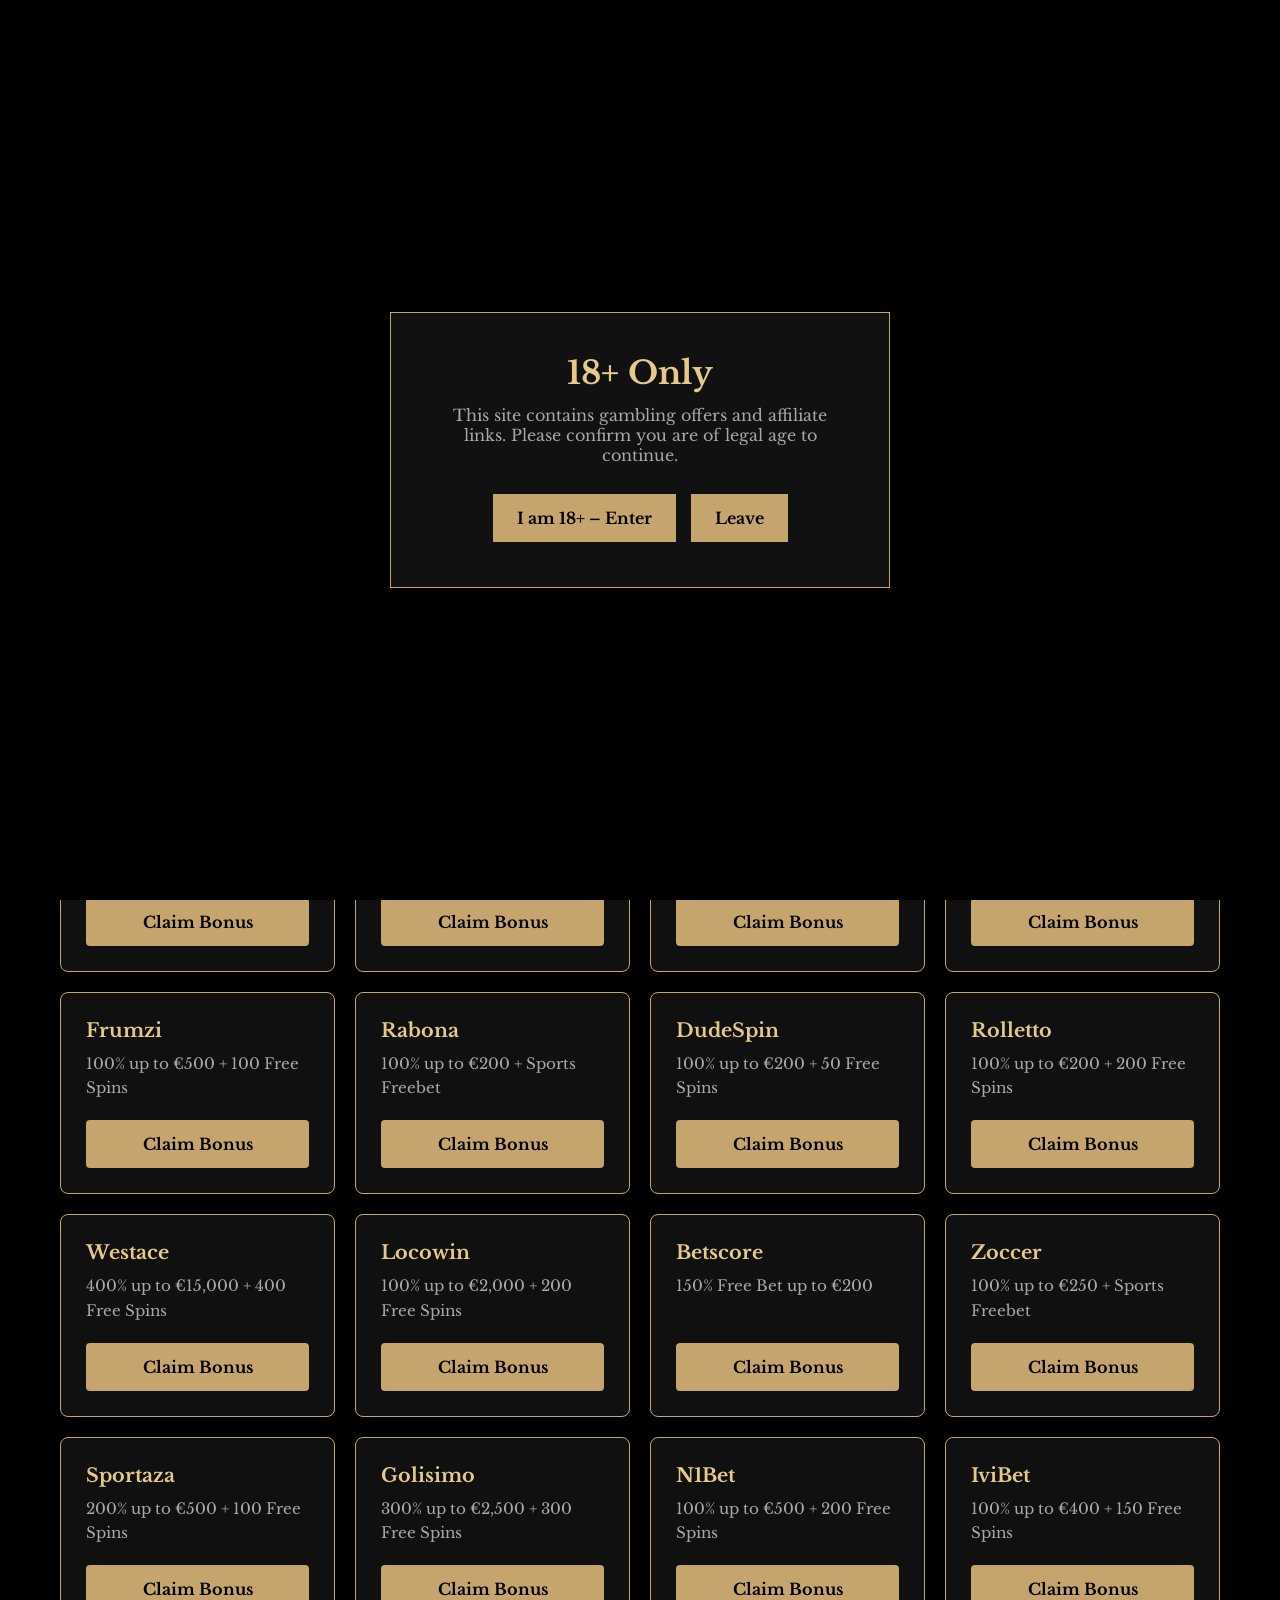
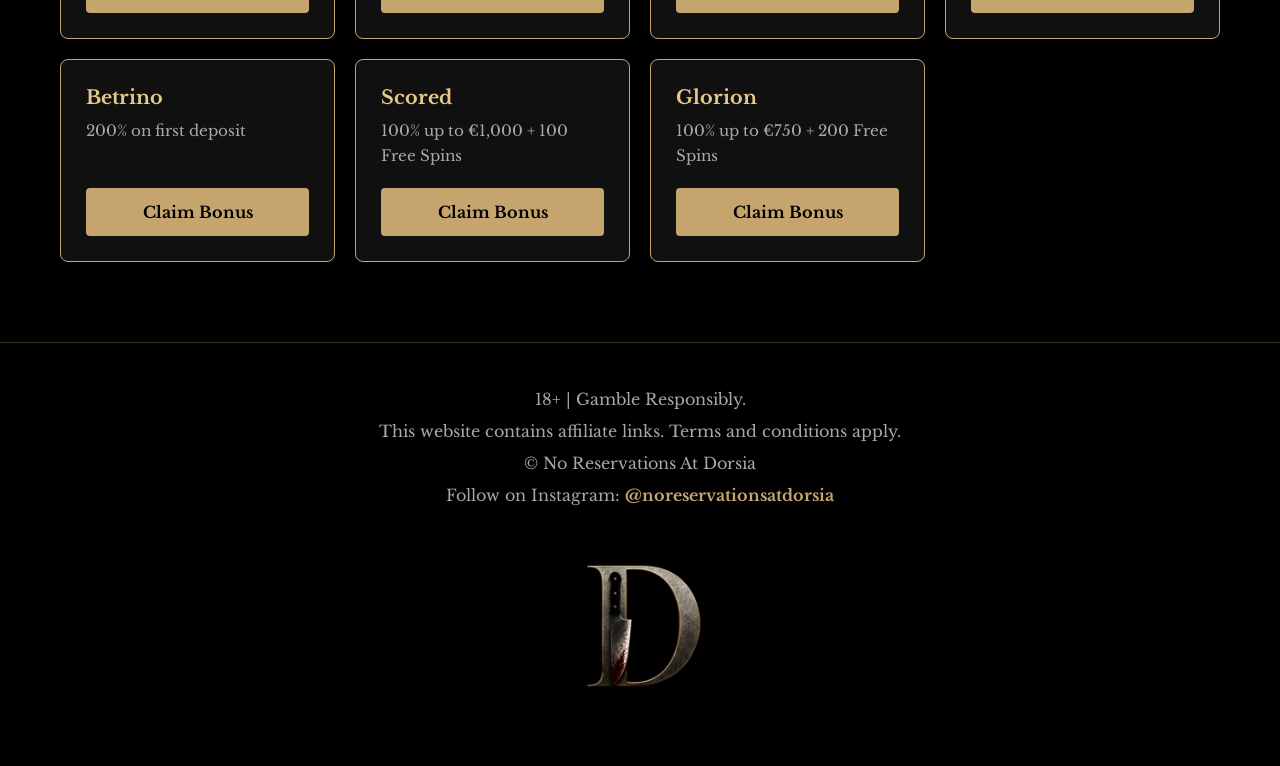
==== index.html @ 40aa264f "Update index.html" ====
<!DOCTYPE html>
<html lang="en">
<head>
<link href="https://fonts.googleapis.com/css2?family=Libre+Baskerville:wght@400;700&display=swap" rel="stylesheet">
<meta charset="UTF-8">
<meta name="viewport" content="width=device-width, initial-scale=1.0">
<title>No Reservations At Dorsia</title>
<style>
:root {
  --bg: #000000;
  --card: #101010;
  --gold: #c5a46d;
  --gold2: #e4c989;
  --silver: #a8a8a8;
  --red: #7a0f12;
  --text: #f2f2f2;
}
* { margin: 0; padding: 0; box-sizing: border-box; }
body { background: var(--bg); color: var(--text); font-family: "Libre Baskerville", sans-serif; }

/* AGE GATE */
#agegate {
  position: fixed; inset: 0; background: #000;
  display: flex; align-items: center; justify-content: center; z-index: 999;
}
.gatebox {
  border: 1px solid var(--gold); padding: 40px; max-width: 500px;
  text-align: center; background: #111;
}
.gatebox h2 { color: var(--gold2); font-size: 2rem; margin-bottom: 12px; }
.gatebox p { color: var(--silver); margin-bottom: 24px; }
.btn {
  display: inline-block; padding: 14px 24px; background: var(--gold);
  color: #000; text-decoration: none; border: none; cursor: pointer;
  margin: 5px; font-weight: bold; font-family: "Libre Baskerville", sans-serif;
  font-size: 1rem;
}
.btn:hover { background: var(--gold2); }

/* HERO */
.hero { text-align: center; padding: 80px 20px; }
.hero h1 { font-size: 3.5rem; color: var(--gold); line-height: 1.2; }
.hero p { max-width: 700px; margin: 20px auto; color: var(--silver); line-height: 1.8; }
.banner { font-size: 2rem; color: var(--gold2); margin-bottom: 20px; letter-spacing: 0.05em; }

/* FEATURED (Razed) */
.featured-wrap {
  max-width: 1200px;
  margin: 0 auto;
  padding: 0 20px 10px;
}
.featured-card {
  background: linear-gradient(135deg, #1a1200 0%, #101010 60%);
  border: 2px solid var(--gold2);
  border-radius: 8px;
  padding: 35px 40px;
  display: flex;
  align-items: center;
  justify-content: space-between;
  gap: 30px;
  flex-wrap: wrap;
  position: relative;
  overflow: hidden;
}
.featured-card::before {
  content: '★ FEATURED ★';
  position: absolute;
  top: 12px; right: 16px;
  font-size: 0.65rem;
  letter-spacing: 0.2em;
  color: var(--gold2);
  opacity: 0.7;
}
.featured-left h2 {
  font-size: 2rem;
  color: var(--gold2);
  margin-bottom: 6px;
}
.featured-left p {
  color: var(--silver);
  font-size: 1rem;
  line-height: 1.7;
  max-width: 500px;
}
.featured-right {
  display: flex;
  flex-direction: column;
  align-items: center;
  gap: 12px;
  min-width: 200px;
}
.code-box {
  background: #000;
  border: 1px solid var(--gold);
  padding: 10px 28px;
  text-align: center;
  width: 100%;
}
.code-label {
  font-size: 0.65rem;
  letter-spacing: 0.2em;
  color: var(--silver);
  text-transform: uppercase;
  margin-bottom: 4px;
}
.code-value {
  font-size: 1.6rem;
  font-weight: 700;
  color: var(--gold2);
  letter-spacing: 0.15em;
}
.featured-card a.btn-featured {
  display: block;
  text-align: center;
  padding: 16px 32px;
  background: var(--gold2);
  color: #000;
  text-decoration: none;
  font-weight: bold;
  border-radius: 4px;
  width: 100%;
  font-size: 1rem;
  transition: background 0.2s;
}
.featured-card a.btn-featured:hover { background: var(--gold); }
  
/* GRID */
.grid {
  display: grid;
  grid-template-columns: repeat(auto-fit, minmax(260px, 1fr));
  gap: 20px;
  max-width: 1200px;
  margin: 0 auto;
  padding: 40px 20px;
}

/* CARD */
.card {
  background: var(--card);
  border: 1px solid var(--gold);
  padding: 25px;
  border-radius: 8px;
  transition: transform 0.3s;
  display: flex;
  flex-direction: column;
  gap: 10px;
}
.card:hover { transform: translateY(-4px); }
.card h3 { color: var(--gold2); font-size: 1.2rem; }
.card p { color: var(--silver); font-size: 0.95rem; line-height: 1.6; flex: 1; }
.card a {
  display: block; text-align: center; margin-top: 10px;
  padding: 14px; background: var(--gold); color: #000;
  text-decoration: none; font-weight: bold;
  border-radius: 4px; transition: background 0.2s;
}
.card a:hover { background: var(--gold2); }

/* FOOTER */
footer {
  text-align: center; padding: 40px; color: var(--silver);
  border-top: 1px solid rgba(197,164,109,0.3); margin-top: 40px;
  line-height: 2;
}
footer a { color: var(--gold); text-decoration: none; font-weight: bold; }
footer a:hover { color: var(--gold2); }
</style>
</head>
<body>

<!-- AGE GATE -->
<div id="agegate">
  <div class="gatebox">
    <h2>18+ Only</h2>
    <p>This site contains gambling offers and affiliate links. Please confirm you are of legal age to continue.</p>
    <button class="btn" onclick="document.getElementById('agegate').style.display='none'">I am 18+ – Enter</button>
    <a class="btn" href="https://www.check-dein-spiel.de/">Leave</a>
  </div>
</div>

<!-- HERO -->
<section class="hero">
  <div class="banner">NO RESERVATIONS AT DORSIA</div>
  <h1>Some doors stay closed.<br>These don't.</h1>
  <p>Exclusive casino bonus offers curated for players looking for premium experiences. No waiting list. No reservations.</p>
  <a href="#offers" class="btn">View The Reservation List</a>
</section>

<!-- RAZED FEATURED -->
<div class="featured-wrap">
  <div class="featured-card">
    <div class="featured-left">
      <h2>Razed Casino</h2>
      <p>One of the hottest crypto casinos right now. Sign up with the exclusive code and unlock a premium welcome package with enhanced rewards for new players.</p>
    </div>
    <div class="featured-right">
      <div class="code-box">
        <div class="code-label">Bonus Code</div>
        <div class="code-value">FXDORSIA</div>
      </div>
      <a href="https://www.razed.com/signup/?raf=FXDORSIA" target="_blank" rel="noopener sponsored" class="btn-featured">Claim at Razed →</a>
    </div>
  </div>
</div>
  
<!-- CASINO GRID – order matches screenshot 2 -->
<section id="offers" class="grid">

  <div class="card">
    <h3>RTBet</h3>
    <p>100% up to €500 + 200 Free Spins + 1 Bonus Crab</p>
    <a href="https://rtbet-6012.com/de/?mid=315090_2185913&fluid=9656f825-aeb8-4941-a51a-44a01bb0c716&clickid=noreseservationsatdorsia-SB7424" target="_blank" rel="noopener sponsored">Claim Bonus</a>
  </div>

  <div class="card">
    <h3>BankonBet</h3>
    <p>100% up to €300 + 100 Free Spins</p>
    <a href="https://bnkw.monalvor.com/?mid=103181_2185911&clickid=noreseservationsatdorsia-SB7410" target="_blank" rel="noopener sponsored">Claim Bonus</a>
  </div>

  <div class="card">
    <h3>Legiano</h3>
    <p>150% up to €750</p>
    <a href="https://lgno.monalvor.com/?mid=103181_2185912&clickid=noreseservationsatdorsia-SB7411" target="_blank" rel="noopener sponsored">Claim Bonus</a>
  </div>

  <div class="card">
    <h3>MyStake</h3>
    <p>150% up to €500 + Freebet</p>
    <a href="https://go.affiliatemystake.com/visit/?bta=3132393&nci=5664&afp=noreseservationsatdorsia-SB7412&utm_campaign=noreseservationsatdorsia" target="_blank" rel="noopener sponsored">Claim Bonus</a>
  </div>

  <div class="card">
    <h3>Frumzi</h3>
    <p>100% up to €500 + 100 Free Spins</p>
    <a href="https://frm.lynmonkel.com/?mid=95901_2185907&clickid=noreseservationsatdorsia-SB7413" target="_blank" rel="noopener sponsored">Claim Bonus</a>
  </div>

  <div class="card">
    <h3>Rabona</h3>
    <p>100% up to €200 + Sports Freebet</p>
    <a href="https://rbn.lynmonkel.com/?mid=51585_2185920&clickid=noreseservationsatdorsia-SB7414" target="_blank" rel="noopener sponsored">Claim Bonus</a>
  </div>

  <div class="card">
    <h3>DudeSpin</h3>
    <p>100% up to €200 + 50 Free Spins</p>
    <a href="https://ddspn.lynmonkel.com/?mid=95901_2185905&clickid=noreseservationsatdorsia-SB7415" target="_blank" rel="noopener sponsored">Claim Bonus</a>
  </div>

  <div class="card">
    <h3>Rolletto</h3>
    <p>100% up to €200 + 200 Free Spins</p>
    <a href="https://track.rollettoaffiliate.com/visit/?bta=40731&brand=rolletto&afp=noreseservationsatdorsia-SB7416&utm_campaign=noreseservationsatdorsia" target="_blank" rel="noopener sponsored">Claim Bonus</a>
  </div>

  <div class="card">
    <h3>Westace</h3>
    <p>400% up to €15,000 + 400 Free Spins</p>
    <a href="https://wstc.lynmonkel.com/?mid=335011_2185929&clickid=noreseservationsatdorsia-SB7419" target="_blank" rel="noopener sponsored">Claim Bonus</a>
  </div>

  <div class="card">
    <h3>Locowin</h3>
    <p>100% up to €2,000 + 200 Free Spins</p>
    <a href="https://express-locowin.gofiliate.com/v2/text/441/1/9962711a-1331-11f1-9180-ba8ddcfac703/61?clickid=noreseservationsatdorsia-SB7420" target="_blank" rel="noopener sponsored">Claim Bonus</a>
  </div>

  <div class="card">
    <h3>Betscore</h3>
    <p>150% Free Bet up to €200</p>
    <a href="https://bsr.lynmonkel.com/?mid=51585_2185918&clickid=noreseservationsatdorsia-SB7422" target="_blank" rel="noopener sponsored">Claim Bonus</a>
  </div>

  <div class="card">
    <h3>Zoccer</h3>
    <p>100% up to €250 + Sports Freebet</p>
    <a href="https://socr.virelon.com/?mid=361838_2185928&clickid=noreseservationsatdorsia-SB7428" target="_blank" rel="noopener sponsored">Claim Bonus</a>
  </div>

  <div class="card">
    <h3>Sportaza</h3>
    <p>200% up to €500 + 100 Free Spins</p>
    <a href="https://stzns.lynmonkel.com/?mid=278079_2185923&clickid=noreseservationsatdorsia-SB7423" target="_blank" rel="noopener sponsored">Claim Bonus</a>
  </div>

  <div class="card">
    <h3>Golisimo</h3>
    <p>300% up to €2,500 + 300 Free Spins</p>
    <a href="https://gls.lynnar.com/?mid=315090_2185915&clickid=noreseservationsatdorsia-SB7425" target="_blank" rel="noopener sponsored">Claim Bonus</a>
  </div>

  <div class="card">
    <h3>N1Bet</h3>
    <p>100% up to €500 + 200 Free Spins</p>
    <a href="https://n1betpartners.com/n1uiyzw1vn" target="_blank" rel="noopener sponsored">Claim Bonus</a>
  </div>

  <div class="card">
    <h3>IviBet</h3>
    <p>100% up to €400 + 150 Free Spins</p>
    <a href="https://mio.novarao.com/redirect.aspx?pid=105088&bid=1478&lpid=46" target="_blank" rel="noopener sponsored">Claim Bonus</a>
  </div>

  <div class="card">
    <h3>Betrino</h3>
    <p>200% on first deposit</p>
    <a href="https://creatives.excelaffiliates.com/redirect.aspx?mid=5824&sid=1017404&cid=noreseservationsatdorsia&pid=noreseservationsatdorsia&affid=1014188" target="_blank" rel="noopener sponsored">Claim Bonus</a>
  </div>

  <div class="card">
    <h3>Scored</h3>
    <p>100% up to €1,000 + 100 Free Spins</p>
    <a href="https://scd.kronvax.com/?mid=261198_2185926&clickid=noreseservationsatdorsia-SB7421" target="_blank" rel="noopener sponsored">Claim Bonus</a>
  </div>

  <div class="card">
    <h3>Glorion</h3>
    <p>100% up to €750 + 200 Free Spins</p>
    <a href="https://glrn.lynmonkel.com/?mid=377264_2188662&clickid=noreseservationsatdorsia-SB7967" target="_blank" rel="noopener sponsored">Claim Bonus</a>
  </div>

</section>

<!-- FOOTER -->
<footer>
  <p>18+ | Gamble Responsibly.</p>
  <p>This website contains affiliate links. Terms and conditions apply.</p>
  <p>© No Reservations At Dorsia</p>
  <p>Follow on Instagram:
    <a href="https://www.instagram.com/noreservationsatdorsia/" target="_blank">@noreservationsatdorsia</a>
  </p>
  <div style="margin-top: 25px;">
    <img src="logo.jpg" alt="No Reservations At Dorsia Logo" style="width: 180px; height: auto;">
  </div>
</footer>

</body>
</html>
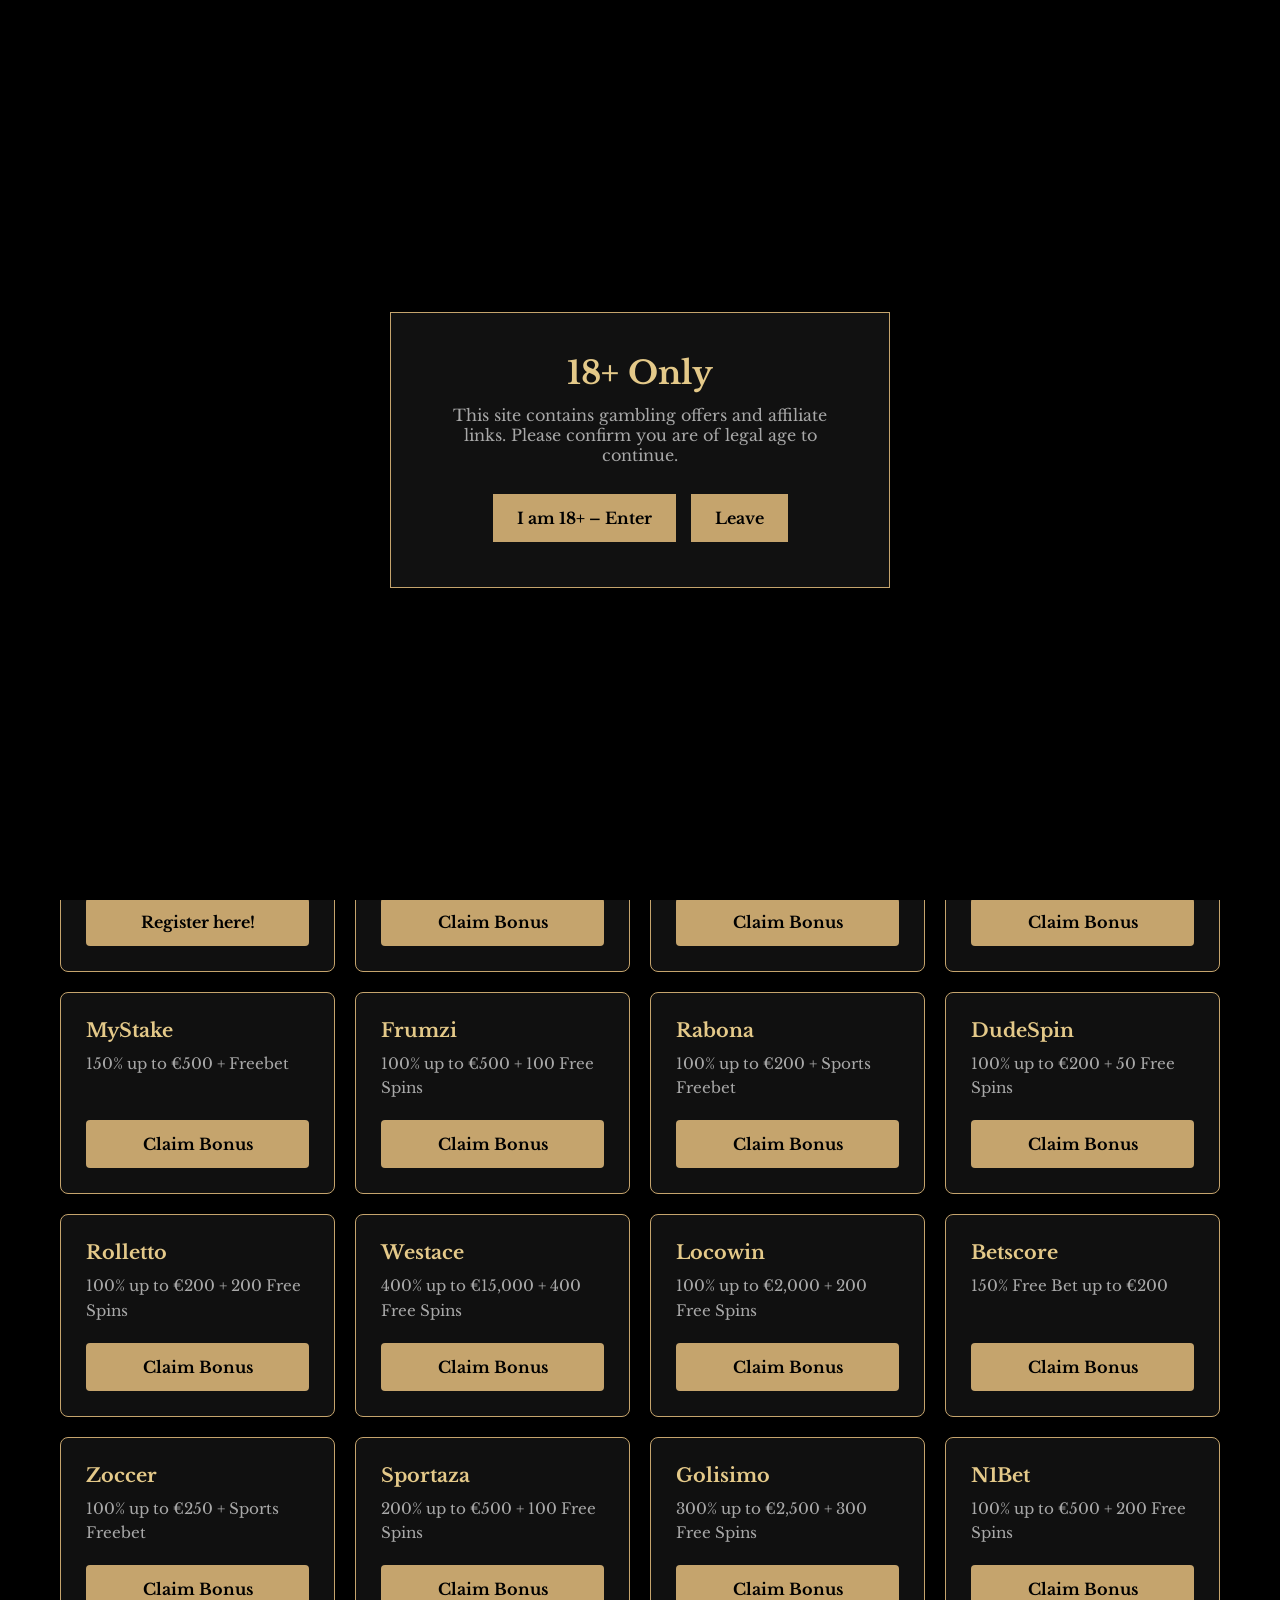
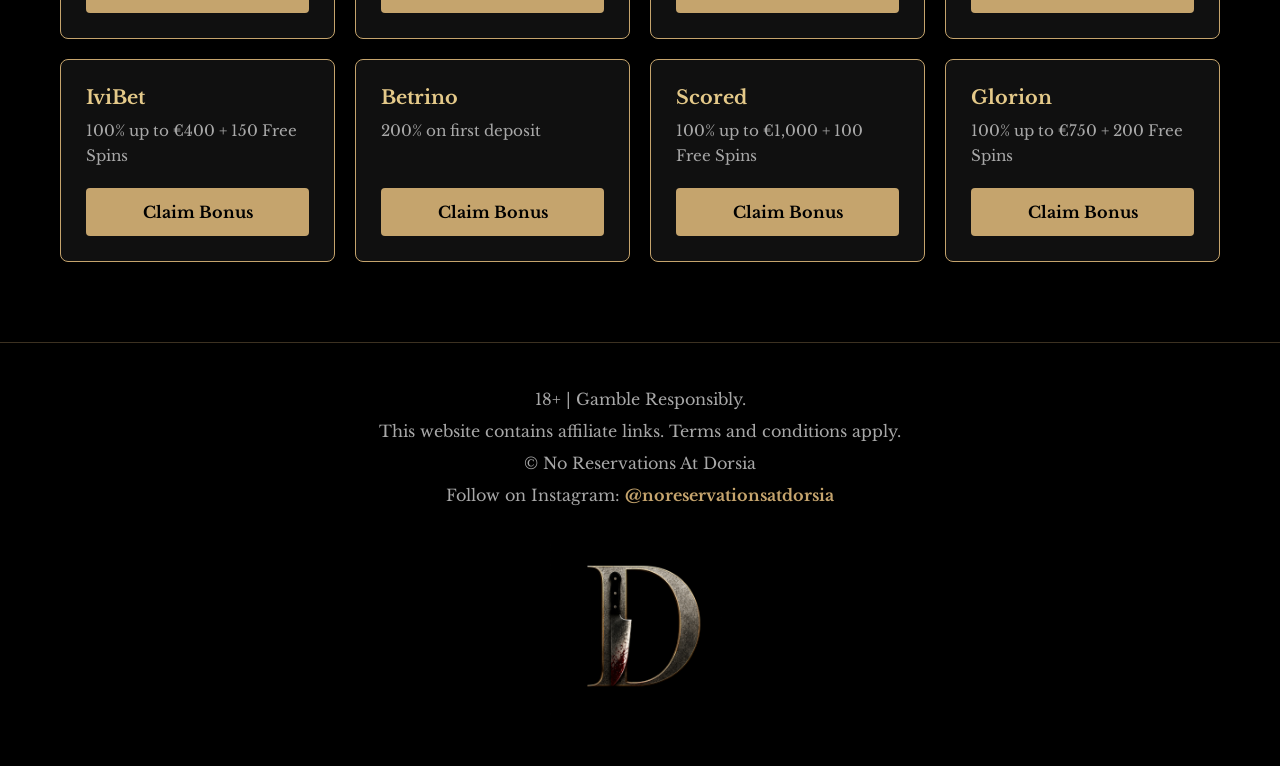
==== commit 3deb94d9: "Update index.html" ====
--- a/index.html
+++ b/index.html
@@ -207,6 +207,12 @@
 <section id="offers" class="grid">
 
   <div class="card">
+    <h3>Winz.io</h3>
+    <p>Exclusive online Crypto Casino</p>
+    <a href="https://winzmedia.top/aj1tc1geh" target="_blank" rel="noopener sponsored">Register here!</a>
+  </div>
+  
+  <div class="card">
     <h3>RTBet</h3>
     <p>100% up to €500 + 200 Free Spins + 1 Bonus Crab</p>
     <a href="https://rtbet-6012.com/de/?mid=315090_2185913&fluid=9656f825-aeb8-4941-a51a-44a01bb0c716&clickid=noreseservationsatdorsia-SB7424" target="_blank" rel="noopener sponsored">Claim Bonus</a>
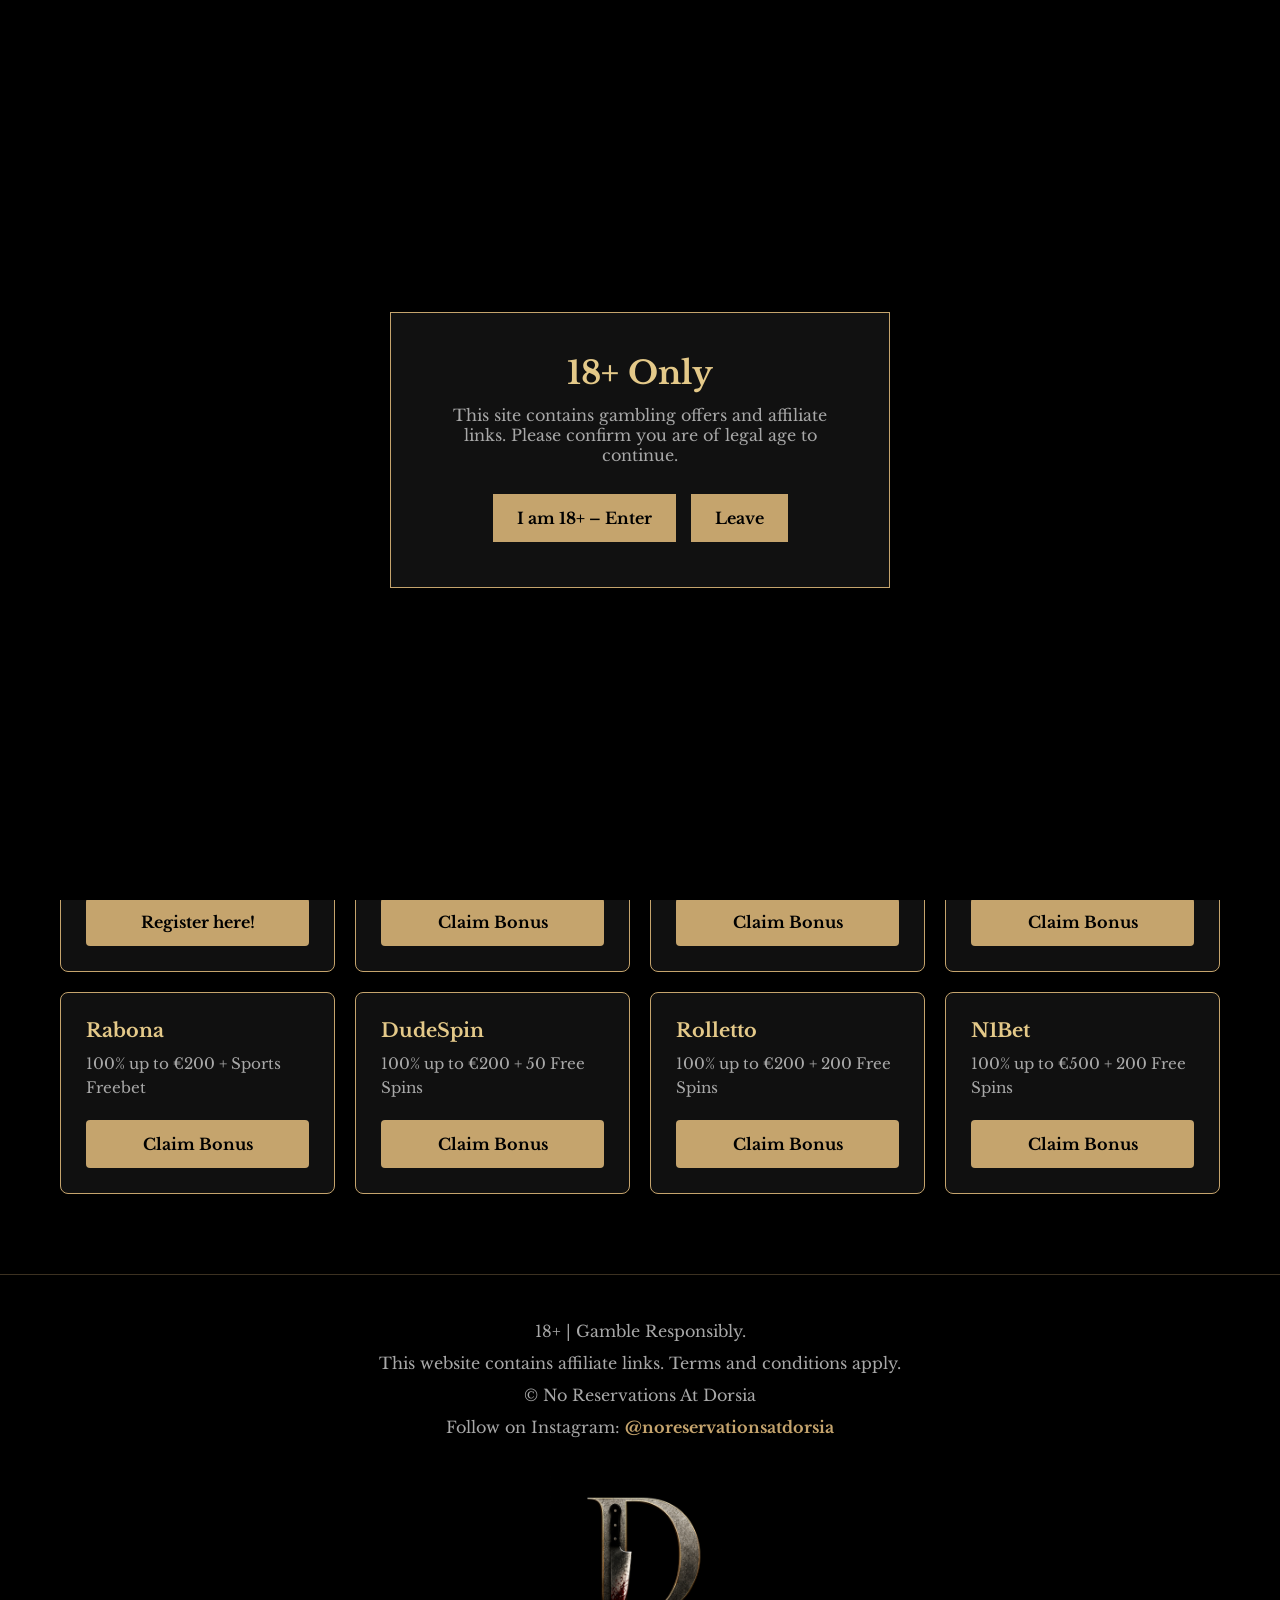
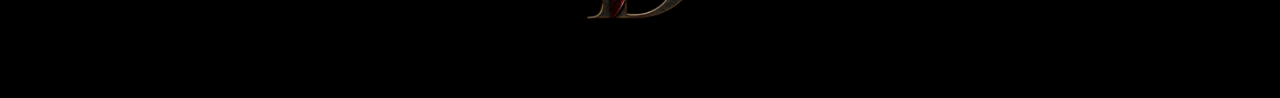
==== commit 02056d8e: "Update index.html" ====
--- a/index.html
+++ b/index.html
@@ -211,6 +211,12 @@
     <p>Exclusive online Crypto Casino</p>
     <a href="https://winzmedia.top/aj1tc1geh" target="_blank" rel="noopener sponsored">Register here!</a>
   </div>
+
+  <div class="card">
+    <h3>SpinBoss</h3>
+    <p>400% up to €15,000 + 400 Free Spins</p>
+    <a href="https://spbs.lynmonkel.com/?mid=335011_2203633&clickid=noreseservationsatdorsia-SB8509" target="_blank" rel="noopener sponsored">Claim Bonus</a>
+  </div>
   
   <div class="card">
     <h3>RTBet</h3>
@@ -225,24 +231,6 @@
   </div>
 
   <div class="card">
-    <h3>Legiano</h3>
-    <p>150% up to €750</p>
-    <a href="https://lgno.monalvor.com/?mid=103181_2185912&clickid=noreseservationsatdorsia-SB7411" target="_blank" rel="noopener sponsored">Claim Bonus</a>
-  </div>
-
-  <div class="card">
-    <h3>MyStake</h3>
-    <p>150% up to €500 + Freebet</p>
-    <a href="https://go.affiliatemystake.com/visit/?bta=3132393&nci=5664&afp=noreseservationsatdorsia-SB7412&utm_campaign=noreseservationsatdorsia" target="_blank" rel="noopener sponsored">Claim Bonus</a>
-  </div>
-
-  <div class="card">
-    <h3>Frumzi</h3>
-    <p>100% up to €500 + 100 Free Spins</p>
-    <a href="https://frm.lynmonkel.com/?mid=95901_2185907&clickid=noreseservationsatdorsia-SB7413" target="_blank" rel="noopener sponsored">Claim Bonus</a>
-  </div>
-
-  <div class="card">
     <h3>Rabona</h3>
     <p>100% up to €200 + Sports Freebet</p>
     <a href="https://rbn.lynmonkel.com/?mid=51585_2185920&clickid=noreseservationsatdorsia-SB7414" target="_blank" rel="noopener sponsored">Claim Bonus</a>
@@ -261,69 +249,9 @@
   </div>
 
   <div class="card">
-    <h3>Westace</h3>
-    <p>400% up to €15,000 + 400 Free Spins</p>
-    <a href="https://wstc.lynmonkel.com/?mid=335011_2185929&clickid=noreseservationsatdorsia-SB7419" target="_blank" rel="noopener sponsored">Claim Bonus</a>
-  </div>
-
-  <div class="card">
-    <h3>Locowin</h3>
-    <p>100% up to €2,000 + 200 Free Spins</p>
-    <a href="https://express-locowin.gofiliate.com/v2/text/441/1/9962711a-1331-11f1-9180-ba8ddcfac703/61?clickid=noreseservationsatdorsia-SB7420" target="_blank" rel="noopener sponsored">Claim Bonus</a>
-  </div>
-
-  <div class="card">
-    <h3>Betscore</h3>
-    <p>150% Free Bet up to €200</p>
-    <a href="https://bsr.lynmonkel.com/?mid=51585_2185918&clickid=noreseservationsatdorsia-SB7422" target="_blank" rel="noopener sponsored">Claim Bonus</a>
-  </div>
-
-  <div class="card">
-    <h3>Zoccer</h3>
-    <p>100% up to €250 + Sports Freebet</p>
-    <a href="https://socr.virelon.com/?mid=361838_2185928&clickid=noreseservationsatdorsia-SB7428" target="_blank" rel="noopener sponsored">Claim Bonus</a>
-  </div>
-
-  <div class="card">
-    <h3>Sportaza</h3>
-    <p>200% up to €500 + 100 Free Spins</p>
-    <a href="https://stzns.lynmonkel.com/?mid=278079_2185923&clickid=noreseservationsatdorsia-SB7423" target="_blank" rel="noopener sponsored">Claim Bonus</a>
-  </div>
-
-  <div class="card">
-    <h3>Golisimo</h3>
-    <p>300% up to €2,500 + 300 Free Spins</p>
-    <a href="https://gls.lynnar.com/?mid=315090_2185915&clickid=noreseservationsatdorsia-SB7425" target="_blank" rel="noopener sponsored">Claim Bonus</a>
-  </div>
-
-  <div class="card">
     <h3>N1Bet</h3>
     <p>100% up to €500 + 200 Free Spins</p>
     <a href="https://n1betpartners.com/n1uiyzw1vn" target="_blank" rel="noopener sponsored">Claim Bonus</a>
-  </div>
-
-  <div class="card">
-    <h3>IviBet</h3>
-    <p>100% up to €400 + 150 Free Spins</p>
-    <a href="https://mio.novarao.com/redirect.aspx?pid=105088&bid=1478&lpid=46" target="_blank" rel="noopener sponsored">Claim Bonus</a>
-  </div>
-
-  <div class="card">
-    <h3>Betrino</h3>
-    <p>200% on first deposit</p>
-    <a href="https://creatives.excelaffiliates.com/redirect.aspx?mid=5824&sid=1017404&cid=noreseservationsatdorsia&pid=noreseservationsatdorsia&affid=1014188" target="_blank" rel="noopener sponsored">Claim Bonus</a>
-  </div>
-
-  <div class="card">
-    <h3>Scored</h3>
-    <p>100% up to €1,000 + 100 Free Spins</p>
-    <a href="https://scd.kronvax.com/?mid=261198_2185926&clickid=noreseservationsatdorsia-SB7421" target="_blank" rel="noopener sponsored">Claim Bonus</a>
-  </div>
-
-  <div class="card">
-    <h3>Glorion</h3>
-    <p>100% up to €750 + 200 Free Spins</p>
-    <a href="https://glrn.lynmonkel.com/?mid=377264_2188662&clickid=noreseservationsatdorsia-SB7967" target="_blank" rel="noopener sponsored">Claim Bonus</a>
   </div>
 
 </section>
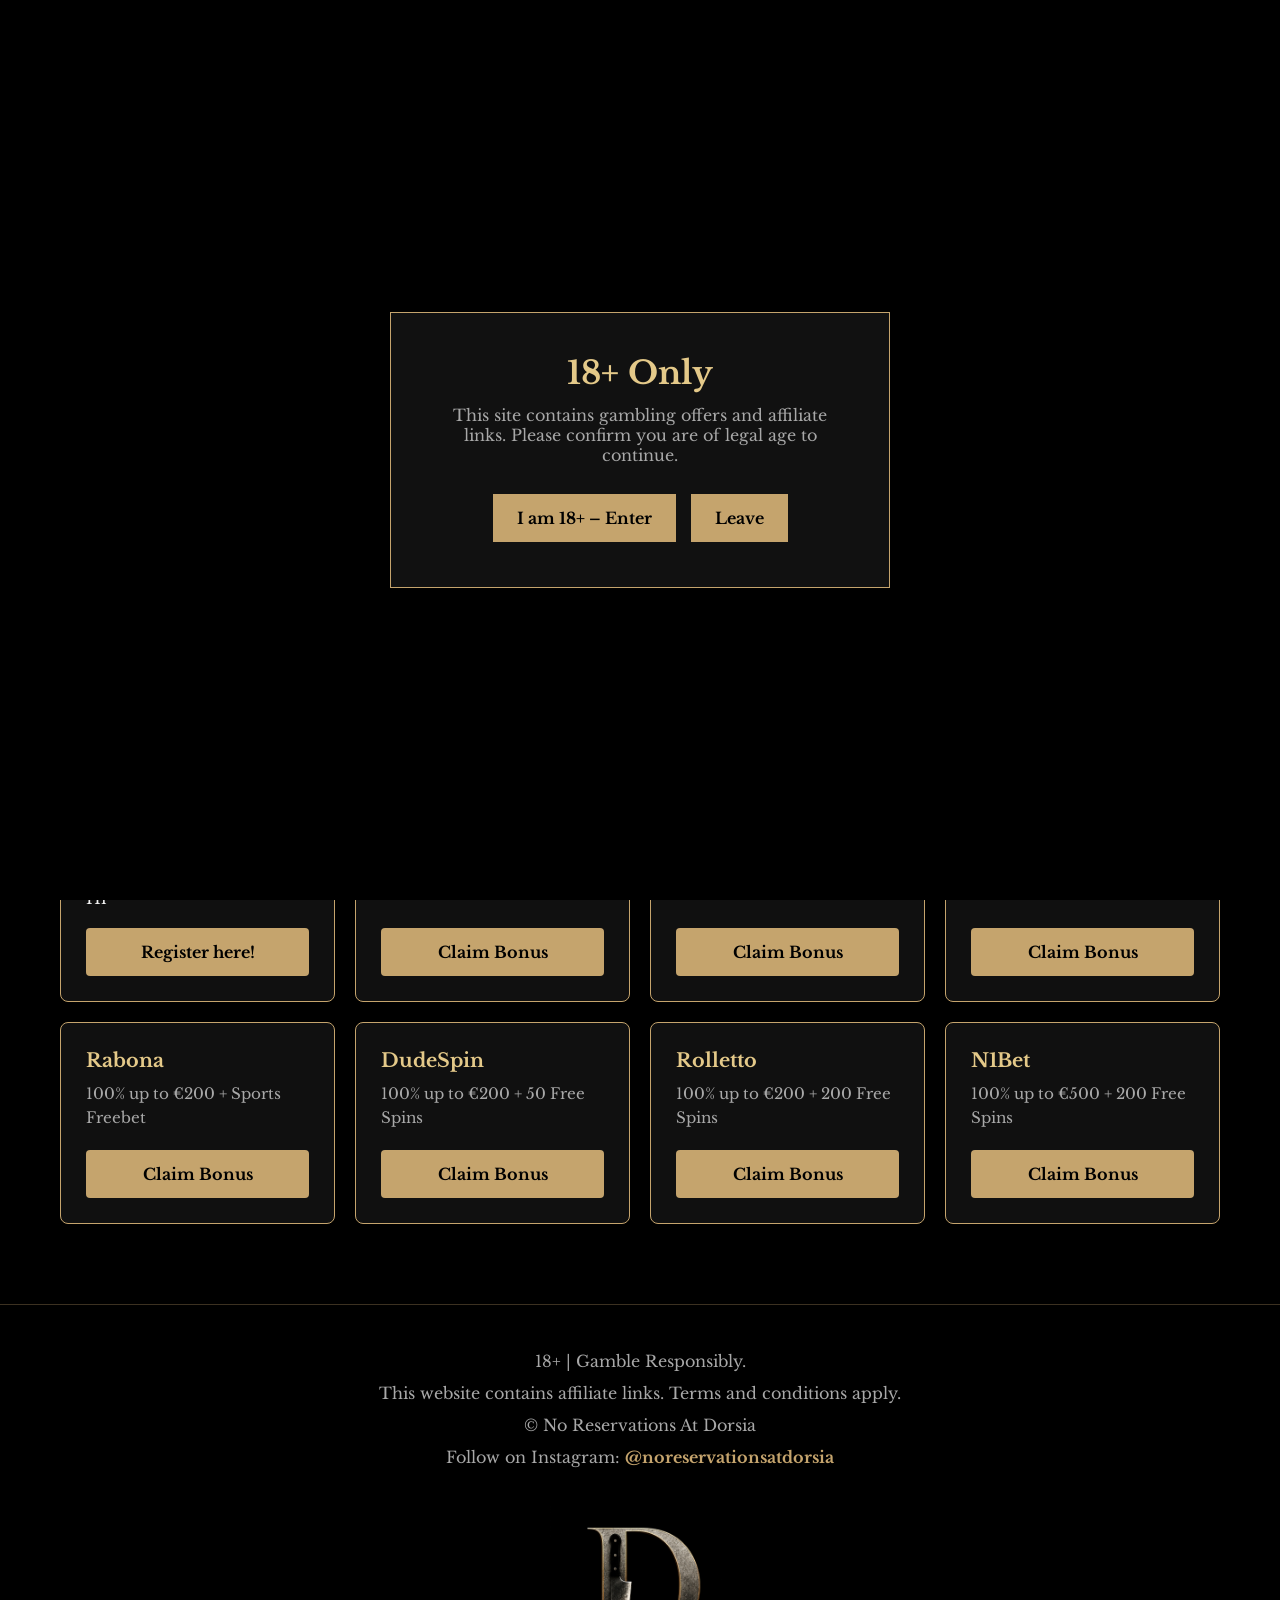
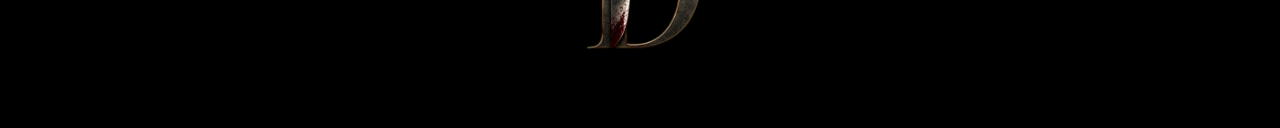
==== commit b4f720b2: "Update index.html" ====
--- a/index.html
+++ b/index.html
@@ -209,6 +209,7 @@
   <div class="card">
     <h3>Winz.io</h3>
     <p>Exclusive online Crypto Casino</p>
+    Hi
     <a href="https://winzmedia.top/aj1tc1geh" target="_blank" rel="noopener sponsored">Register here!</a>
   </div>
 
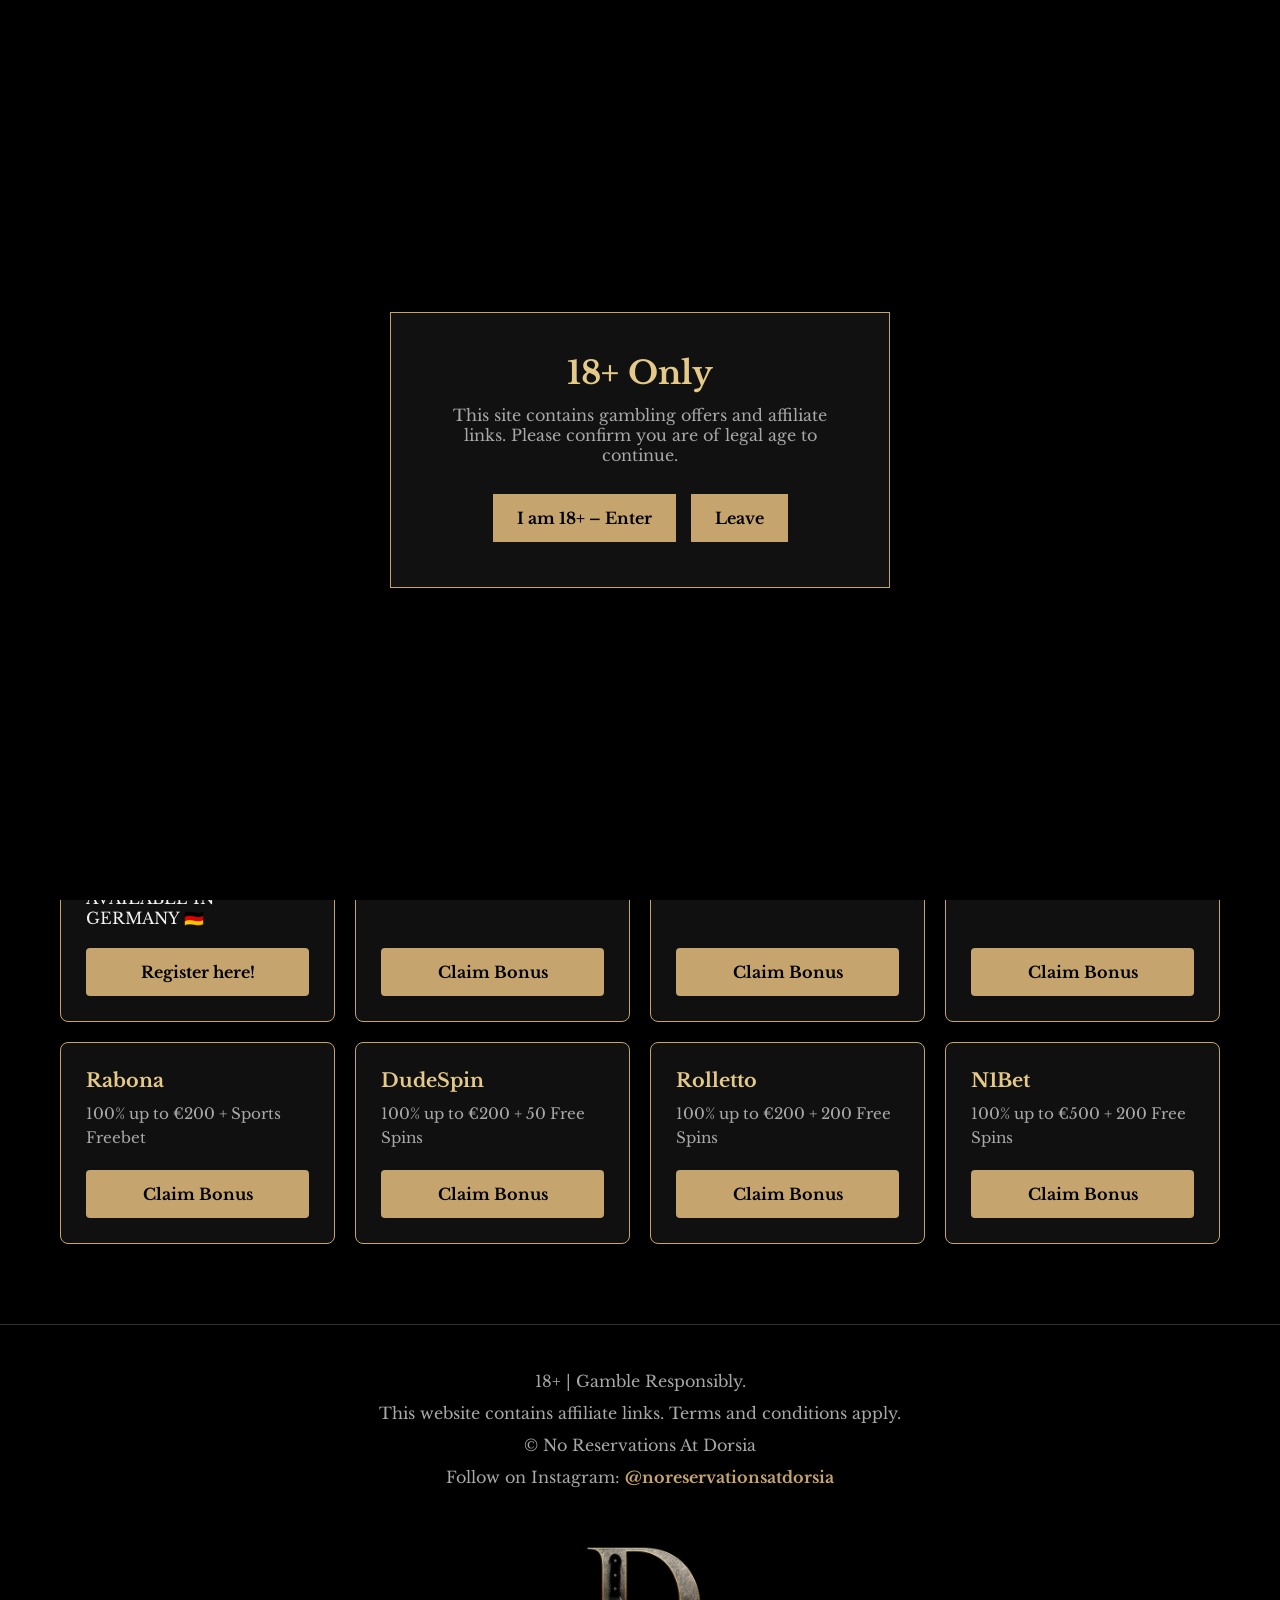
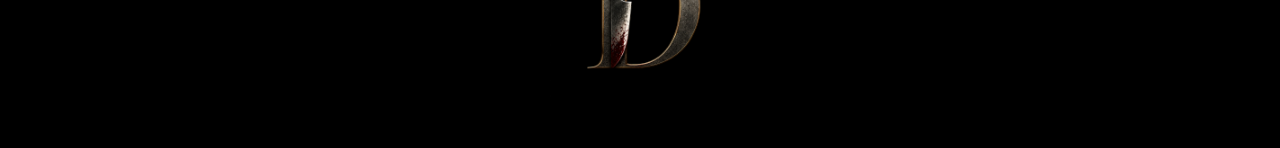
==== commit 476601c0: "Update index.html" ====
--- a/index.html
+++ b/index.html
@@ -209,7 +209,7 @@
   <div class="card">
     <h3>Winz.io</h3>
     <p>Exclusive online Crypto Casino</p>
-    Hi
+    AVAILABLE IN GERMANY 🇩🇪
     <a href="https://winzmedia.top/aj1tc1geh" target="_blank" rel="noopener sponsored">Register here!</a>
   </div>
 
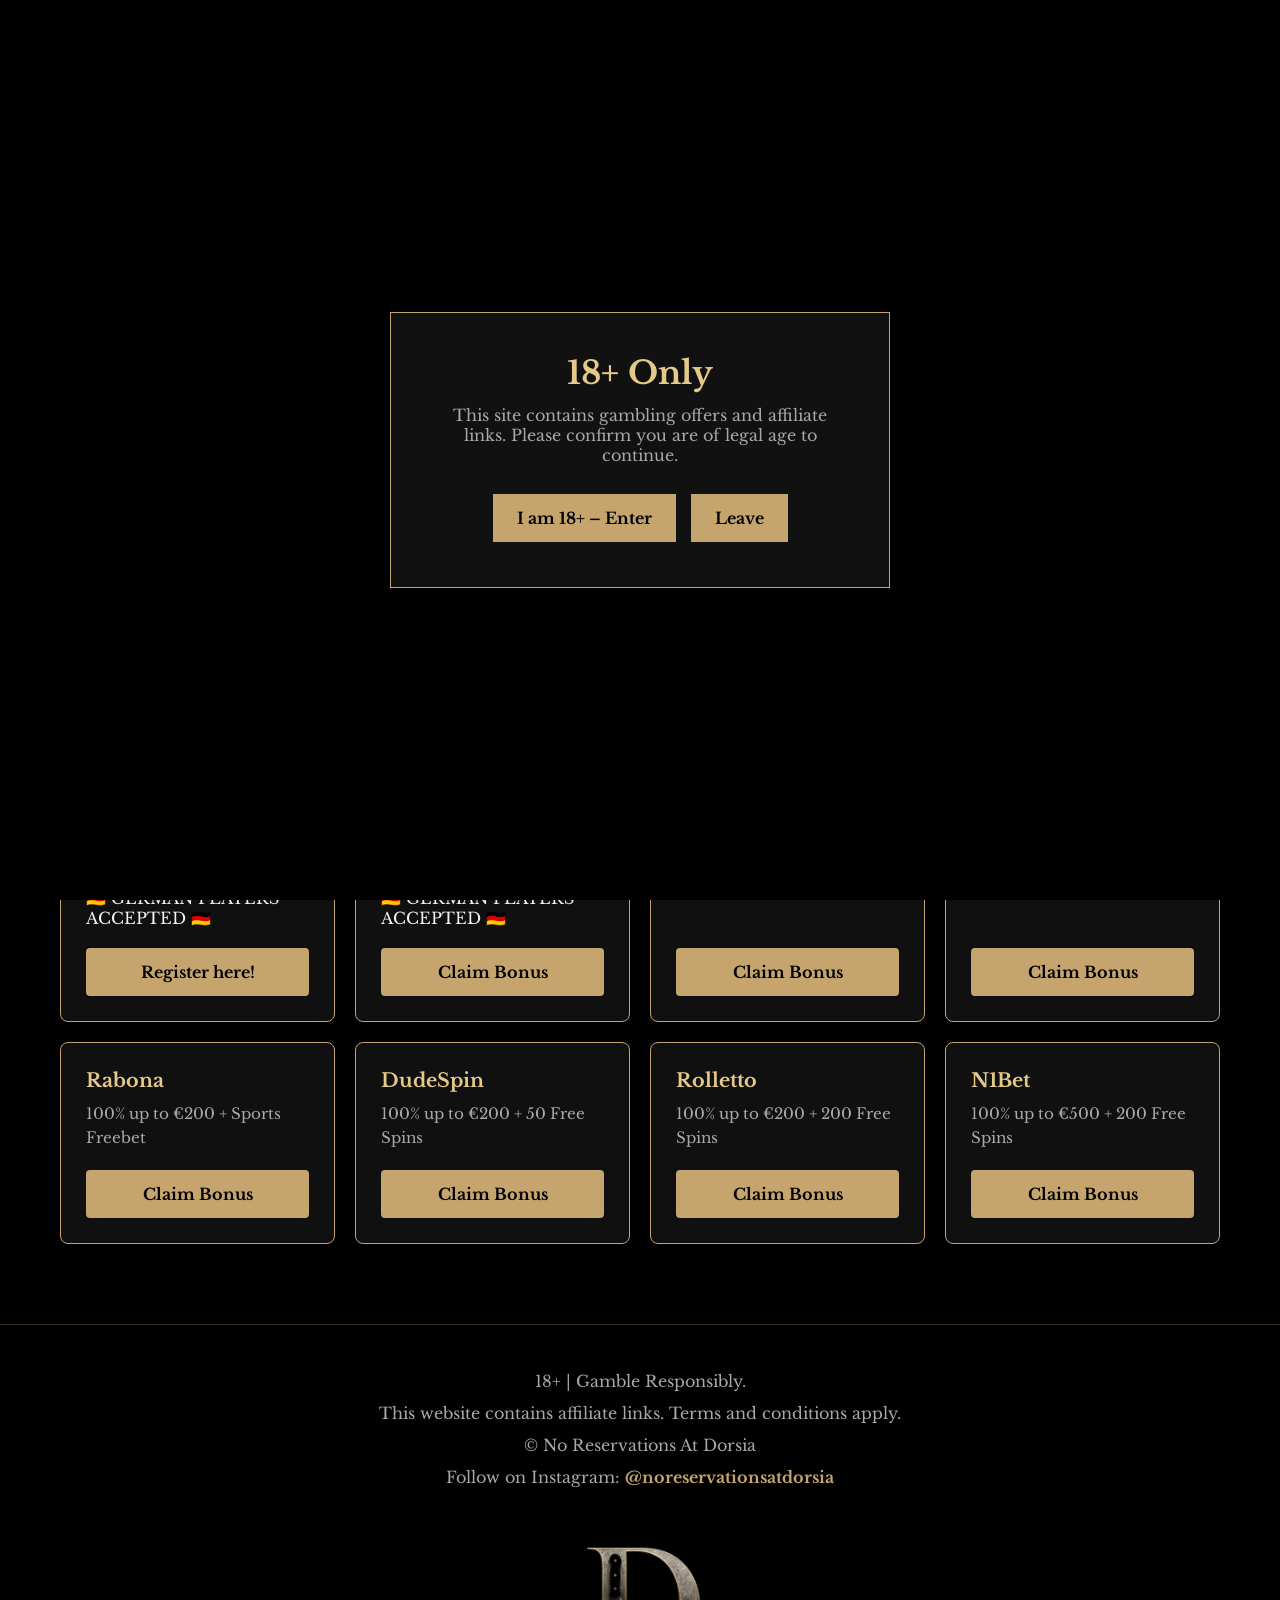
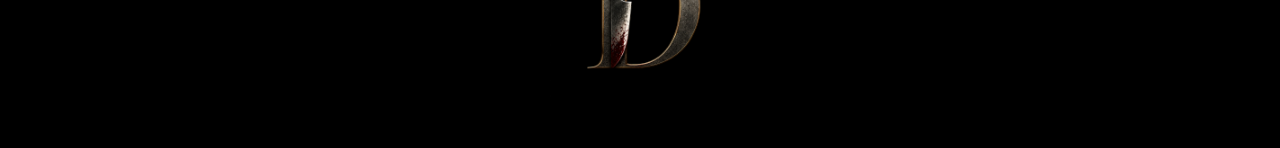
==== commit 4f3e40f2: "Update index.html" ====
--- a/index.html
+++ b/index.html
@@ -209,13 +209,14 @@
   <div class="card">
     <h3>Winz.io</h3>
     <p>Exclusive online Crypto Casino</p>
-    AVAILABLE IN GERMANY 🇩🇪
+    🇩🇪 GERMAN PLAYERS ACCEPTED 🇩🇪
     <a href="https://winzmedia.top/aj1tc1geh" target="_blank" rel="noopener sponsored">Register here!</a>
   </div>
 
   <div class="card">
     <h3>SpinBoss</h3>
     <p>400% up to €15,000 + 400 Free Spins</p>
+    🇩🇪 GERMAN PLAYERS ACCEPTED 🇩🇪
     <a href="https://spbs.lynmonkel.com/?mid=335011_2203633&clickid=noreseservationsatdorsia-SB8509" target="_blank" rel="noopener sponsored">Claim Bonus</a>
   </div>
   
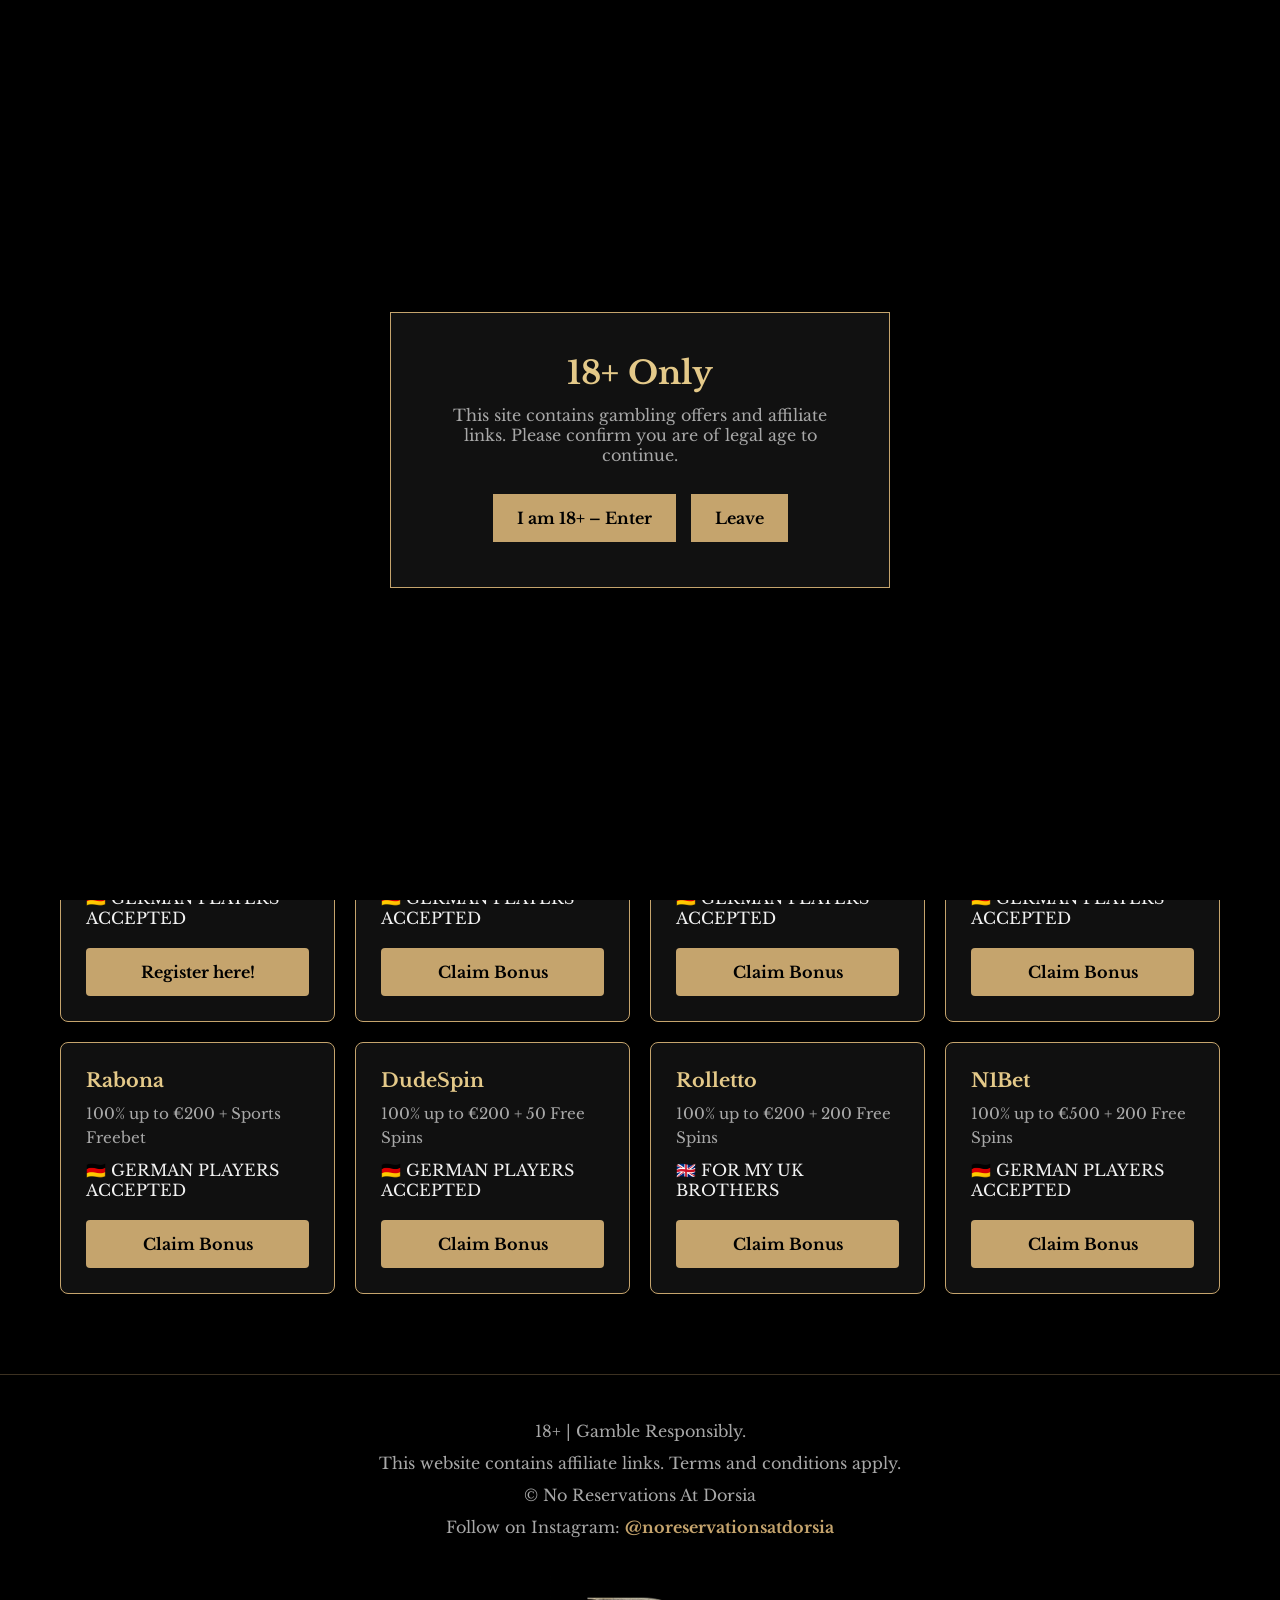
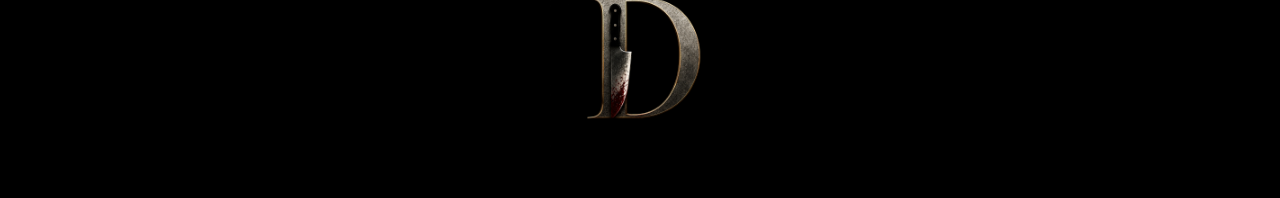
==== commit 6a697ea9: "Update index.html" ====
--- a/index.html
+++ b/index.html
@@ -209,50 +209,56 @@
   <div class="card">
     <h3>Winz.io</h3>
     <p>Exclusive online Crypto Casino</p>
-    🇩🇪 GERMAN PLAYERS ACCEPTED 🇩🇪
+    🇩🇪 GERMAN PLAYERS ACCEPTED
     <a href="https://winzmedia.top/aj1tc1geh" target="_blank" rel="noopener sponsored">Register here!</a>
   </div>
 
   <div class="card">
     <h3>SpinBoss</h3>
     <p>400% up to €15,000 + 400 Free Spins</p>
-    🇩🇪 GERMAN PLAYERS ACCEPTED 🇩🇪
+    🇩🇪 GERMAN PLAYERS ACCEPTED
     <a href="https://spbs.lynmonkel.com/?mid=335011_2203633&clickid=noreseservationsatdorsia-SB8509" target="_blank" rel="noopener sponsored">Claim Bonus</a>
   </div>
   
   <div class="card">
     <h3>RTBet</h3>
     <p>100% up to €500 + 200 Free Spins + 1 Bonus Crab</p>
+    🇩🇪 GERMAN PLAYERS ACCEPTED
     <a href="https://rtbet-6012.com/de/?mid=315090_2185913&fluid=9656f825-aeb8-4941-a51a-44a01bb0c716&clickid=noreseservationsatdorsia-SB7424" target="_blank" rel="noopener sponsored">Claim Bonus</a>
   </div>
 
   <div class="card">
     <h3>BankonBet</h3>
     <p>100% up to €300 + 100 Free Spins</p>
+    🇩🇪 GERMAN PLAYERS ACCEPTED
     <a href="https://bnkw.monalvor.com/?mid=103181_2185911&clickid=noreseservationsatdorsia-SB7410" target="_blank" rel="noopener sponsored">Claim Bonus</a>
   </div>
 
   <div class="card">
     <h3>Rabona</h3>
     <p>100% up to €200 + Sports Freebet</p>
+    🇩🇪 GERMAN PLAYERS ACCEPTED
     <a href="https://rbn.lynmonkel.com/?mid=51585_2185920&clickid=noreseservationsatdorsia-SB7414" target="_blank" rel="noopener sponsored">Claim Bonus</a>
   </div>
 
   <div class="card">
     <h3>DudeSpin</h3>
     <p>100% up to €200 + 50 Free Spins</p>
+    🇩🇪 GERMAN PLAYERS ACCEPTED
     <a href="https://ddspn.lynmonkel.com/?mid=95901_2185905&clickid=noreseservationsatdorsia-SB7415" target="_blank" rel="noopener sponsored">Claim Bonus</a>
   </div>
 
   <div class="card">
     <h3>Rolletto</h3>
     <p>100% up to €200 + 200 Free Spins</p>
+    🇬🇧 FOR MY UK BROTHERS
     <a href="https://track.rollettoaffiliate.com/visit/?bta=40731&brand=rolletto&afp=noreseservationsatdorsia-SB7416&utm_campaign=noreseservationsatdorsia" target="_blank" rel="noopener sponsored">Claim Bonus</a>
   </div>
 
   <div class="card">
     <h3>N1Bet</h3>
     <p>100% up to €500 + 200 Free Spins</p>
+    🇩🇪 GERMAN PLAYERS ACCEPTED
     <a href="https://n1betpartners.com/n1uiyzw1vn" target="_blank" rel="noopener sponsored">Claim Bonus</a>
   </div>
 
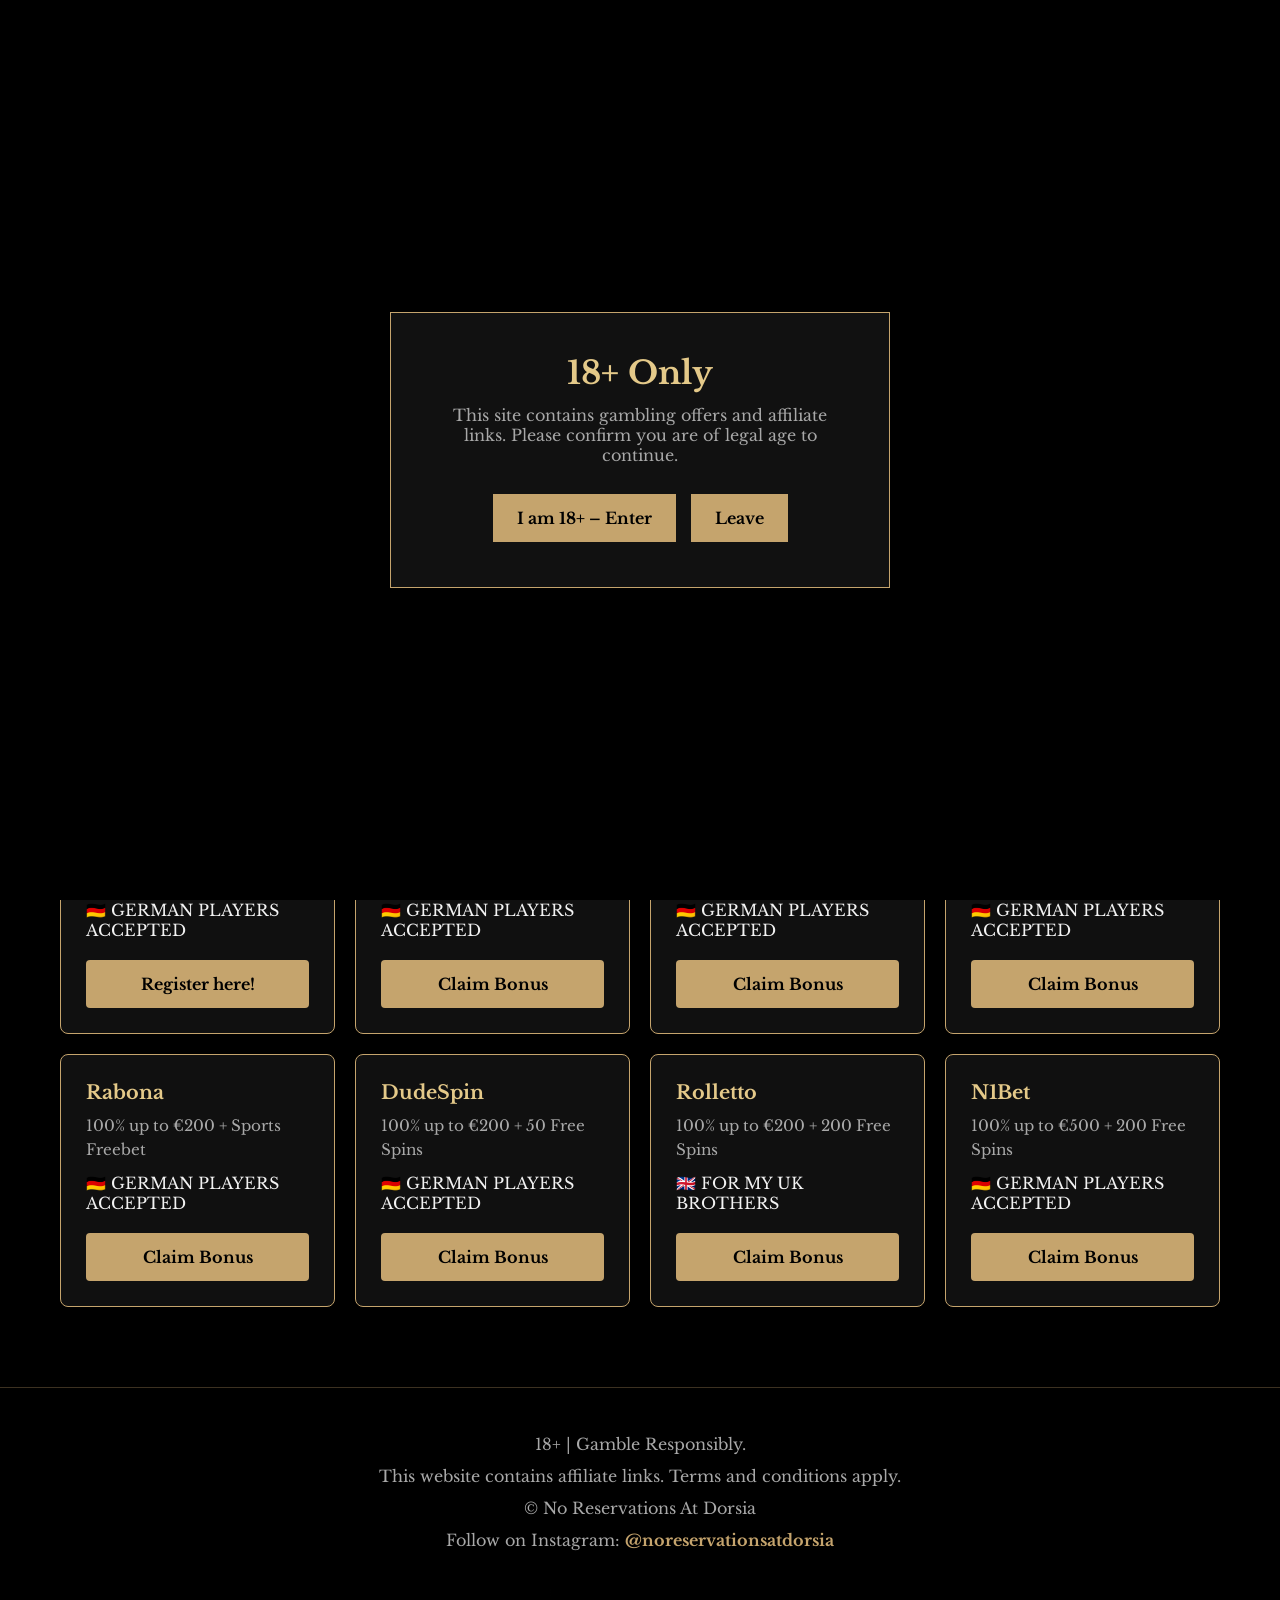
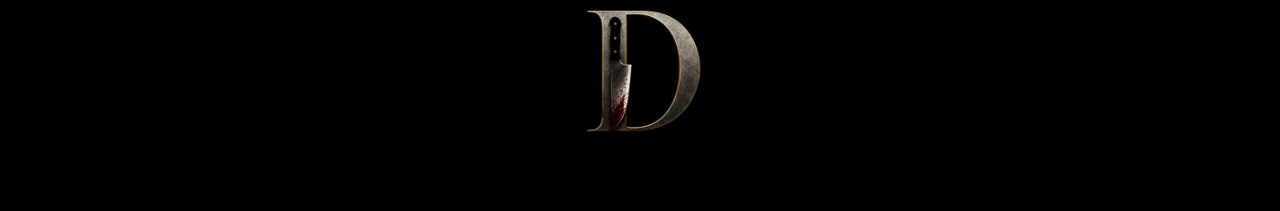
==== commit 33adf8b7: "Update index.html" ====
--- a/index.html
+++ b/index.html
@@ -192,6 +192,7 @@
     <div class="featured-left">
       <h2>Razed Casino</h2>
       <p>One of the hottest crypto casinos right now. Sign up with the exclusive code and unlock a premium welcome package with enhanced rewards for new players.</p>
+      🇩🇪 GERMAN PLAYERS ACCEPTED
     </div>
     <div class="featured-right">
       <div class="code-box">
